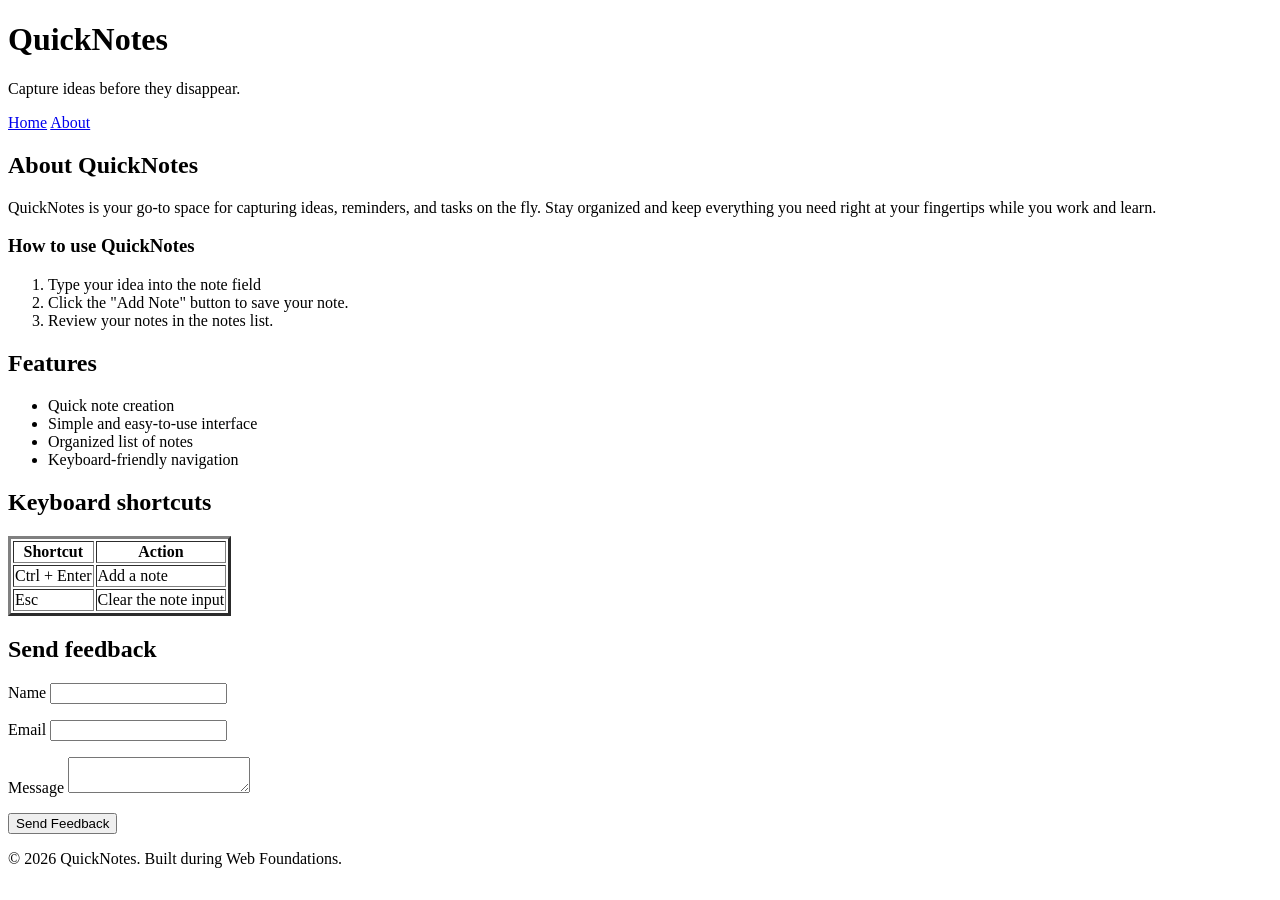
==== day1/about.html @ 84553d96 "Day 1 assignment" ====
<!DOCTYPE html>
<html lang="en">

<head>
    <meta charset="UTF-8">
    <meta name="viewport" content="width=device-width, initial-scale=1.0">
    <title>About</title>
</head>

<body>
    <header>
        <h1>QuickNotes</h1>
        <p>Capture ideas before they disappear.</p>

        <nav>
            <a href="index.html">Home</a>
            <a href="about.html">About</a>
        </nav>
    </header>

    <main>
        <h2>About QuickNotes</h2>
        <p>QuickNotes is your go-to space for capturing ideas, reminders, and tasks on the fly. Stay organized and keep
            everything you need right at your fingertips while you work and learn. </p>
    </main>

    <section>
        <h3>How to use QuickNotes</h3>
        <ol>
            <li>Type your idea into the note field</li>
            <li>Click the "Add Note" button to save your note.</li>
            <li>Review your notes in the notes list.</li>
        </ol>
    </section>

    <section>
        <h2>Features</h2>
        <ul>
            <li>Quick note creation</li>
            <li>Simple and easy-to-use interface</li>
            <li>Organized list of notes</li>
            <li>Keyboard-friendly navigation</li>
        </ul>
    </section>

    <section>
        <h2>Keyboard shortcuts</h2>
        <table border="3">
            <thead>
                <tr>
                    <th>Shortcut</th>
                    <th>Action</th>
                </tr>
            </thead>
            <tbody>
                <tr>
                    <td>Ctrl + Enter</td>
                    <td>Add a note</td>
                </tr>
                <tr>
                    <td>Esc</td>
                    <td>Clear the note input</td>
                </tr>
            </tbody>
        </table>
    </section>

    <section>
        <h2>Send feedback</h2>
        <form id="feedback-form">
            <p> <label for="name">Name</label> <input type="text" id="name" name="name" required /> </p>
            <p> <label for="email">Email</label> <input type="email" id="email" name="email" required /> </p>
            <p> <label for="message">Message</label> <textarea id="message" name="message" required></textarea> </p>
            <button type="submit">Send Feedback</button>
        </form>
    </section>

    <footer>
        <p>&copy; 2026 QuickNotes. Built during Web Foundations.</p>
    </footer>
</body>

</html>
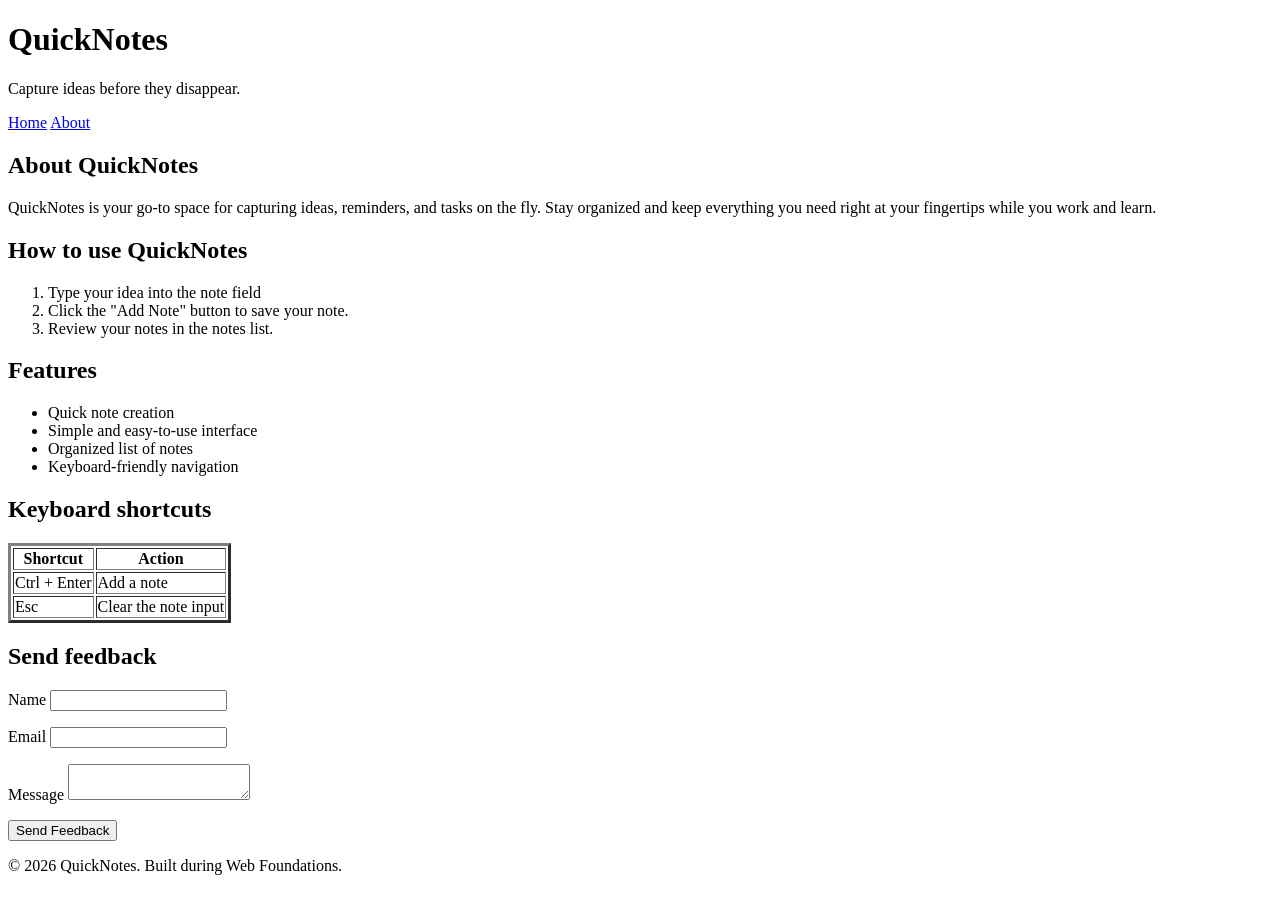
==== commit 3274b26e: "Day 1 assignment" ====
--- a/day1/about.html
+++ b/day1/about.html
@@ -22,58 +22,59 @@
         <h2>About QuickNotes</h2>
         <p>QuickNotes is your go-to space for capturing ideas, reminders, and tasks on the fly. Stay organized and keep
             everything you need right at your fingertips while you work and learn. </p>
+    
+
+        <section>
+            <h2>How to use QuickNotes</h2>
+            <ol>
+                <li>Type your idea into the note field</li>
+                <li>Click the "Add Note" button to save your note.</li>
+                <li>Review your notes in the notes list.</li>
+            </ol>
+        </section>
+
+        <section>
+            <h2>Features</h2>
+            <ul>
+                <li>Quick note creation</li>
+                <li>Simple and easy-to-use interface</li>
+                <li>Organized list of notes</li>
+                <li>Keyboard-friendly navigation</li>
+            </ul>
+        </section>
+
+        <section>
+            <h2>Keyboard shortcuts</h2>
+            <table border="3">
+                <thead>
+                    <tr>
+                        <th>Shortcut</th>
+                        <th>Action</th>
+                    </tr>
+                </thead>
+                <tbody>
+                    <tr>
+                        <td>Ctrl + Enter</td>
+                        <td>Add a note</td>
+                    </tr>
+                    <tr>
+                        <td>Esc</td>
+                        <td>Clear the note input</td>
+                    </tr>
+                </tbody>
+            </table>
+        </section>
+
+        <section>
+            <h2>Send feedback</h2>
+            <form id="feedback-form">
+                <p> <label for="name">Name</label> <input type="text" id="name" name="name" required /> </p>
+                <p> <label for="email">Email</label> <input type="email" id="email" name="email" required /> </p>
+                <p> <label for="message">Message</label> <textarea id="message" name="message" required></textarea> </p>
+                <button type="submit">Send Feedback</button>
+            </form>
+        </section>
     </main>
-
-    <section>
-        <h3>How to use QuickNotes</h3>
-        <ol>
-            <li>Type your idea into the note field</li>
-            <li>Click the "Add Note" button to save your note.</li>
-            <li>Review your notes in the notes list.</li>
-        </ol>
-    </section>
-
-    <section>
-        <h2>Features</h2>
-        <ul>
-            <li>Quick note creation</li>
-            <li>Simple and easy-to-use interface</li>
-            <li>Organized list of notes</li>
-            <li>Keyboard-friendly navigation</li>
-        </ul>
-    </section>
-
-    <section>
-        <h2>Keyboard shortcuts</h2>
-        <table border="3">
-            <thead>
-                <tr>
-                    <th>Shortcut</th>
-                    <th>Action</th>
-                </tr>
-            </thead>
-            <tbody>
-                <tr>
-                    <td>Ctrl + Enter</td>
-                    <td>Add a note</td>
-                </tr>
-                <tr>
-                    <td>Esc</td>
-                    <td>Clear the note input</td>
-                </tr>
-            </tbody>
-        </table>
-    </section>
-
-    <section>
-        <h2>Send feedback</h2>
-        <form id="feedback-form">
-            <p> <label for="name">Name</label> <input type="text" id="name" name="name" required /> </p>
-            <p> <label for="email">Email</label> <input type="email" id="email" name="email" required /> </p>
-            <p> <label for="message">Message</label> <textarea id="message" name="message" required></textarea> </p>
-            <button type="submit">Send Feedback</button>
-        </form>
-    </section>
 
     <footer>
         <p>&copy; 2026 QuickNotes. Built during Web Foundations.</p>
